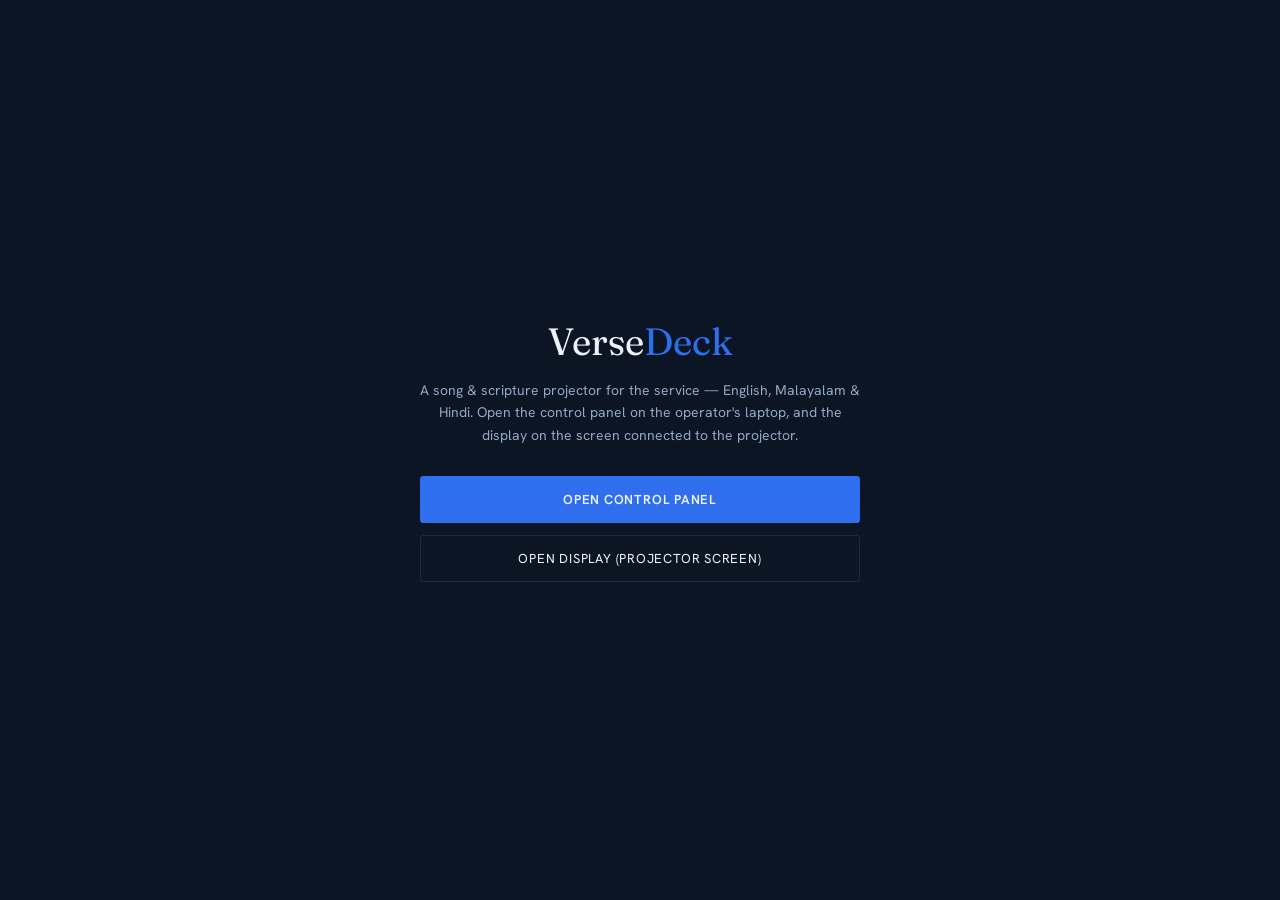
==== index.html @ e024f7d8 "Initial commit: Verse Deck church projector app" ====
<!doctype html>
<html lang="en">
<head>
<meta charset="utf-8">
<title>Verse Deck</title>
<meta name="viewport" content="width=device-width, initial-scale=1">
<link rel="preconnect" href="https://fonts.googleapis.com">
<link href="https://fonts.googleapis.com/css2?family=Fraunces:opsz,wght@9..144,500;9..144,600&family=Hanken+Grotesk:wght@400;500;600&display=swap" rel="stylesheet">
<link rel="stylesheet" href="css/style.css">
<style>
  body{ display:flex; align-items:center; justify-content:center; }
  .landing{ max-width:520px; padding:40px; text-align:center; }
  .landing .mark{ font-family:var(--font-display); font-size:38px; margin-bottom:6px; }
  .landing .mark em{ color:var(--gold); font-style:normal; }
  .landing p{ color:var(--paper-dim); line-height:1.6; font-size:14px; margin-bottom:30px; }
  .landing .links{ display:flex; flex-direction:column; gap:12px; }
  .landing a.btn-gold{ text-decoration:none; padding:14px; font-size:13px; }
  .landing a.btn{ text-decoration:none; padding:14px; font-size:13px; }
</style>
</head>
<body>
  <div class="landing">
    <div class="mark">Verse<em>Deck</em></div>
    <p>A song &amp; scripture projector for the service — English, Malayalam &amp; Hindi.
    Open the control panel on the operator's laptop, and the display on the screen connected to the projector.</p>
    <div class="links">
      <a class="btn btn-gold" href="control.html">Open Control Panel</a>
      <a class="btn" href="display.html" target="_blank" rel="noopener">Open Display (projector screen)</a>
    </div>
  </div>
</body>
</html>
---- css/style.css ----
:root{
  --ink:#0b1524;
  --ink-soft:#152238;
  --panel:#101d30;
  --line: rgba(210,225,250,0.10);
  --paper:#eef3fa;
  --paper-dim:#93a8c4;
  --gold:#2f6fed;
  --gold-soft: rgba(47,111,237,0.18);
  --gold-text:#f2f6fc;
  --green:#4f8a6d;
  --red:#c2564d;
  --font-scale: 1;
  --font-display: 'Fraunces', Georgia, 'Times New Roman', serif;
  --font-ui: 'Hanken Grotesk', 'Segoe UI', system-ui, sans-serif;
  --font-mono: 'JetBrains Mono', 'Consolas', monospace;
}

*{box-sizing:border-box;}
html,body{height:100%;}
body{
  margin:0;
  background:var(--ink);
  color:var(--paper);
  font-family:var(--font-ui);
}

/* ---------- Layout shell ---------- */
.app{
  display:grid;
  grid-template-columns: 300px 1fr 360px;
  height:100vh;
}
@media (max-width: 980px){
  .app{grid-template-columns: 1fr; grid-template-rows:auto auto auto; height:auto; min-height:100vh;}
}

.rail{
  background:var(--panel);
  border-right:1px solid var(--line);
  display:flex;
  flex-direction:column;
  min-width:0;
}
.rail-header{
  padding:22px 20px 16px;
  border-bottom:1px solid var(--line);
}
.rail-header .mark{
  font-family:var(--font-display);
  font-size:22px;
  letter-spacing:0.01em;
  color:var(--paper);
}
.rail-header .mark em{ color:var(--gold); font-style:normal; }
.rail-header .sub{
  margin-top:4px;
  font-size:11px;
  letter-spacing:0.14em;
  text-transform:uppercase;
  color:var(--paper-dim);
}

.tabs{
  display:flex;
  gap:2px;
  padding:12px;
  border-bottom:1px solid var(--line);
}
.tab-btn{
  flex:1;
  background:transparent;
  border:1px solid var(--line);
  color:var(--paper-dim);
  padding:9px 8px;
  font-family:var(--font-ui);
  font-size:12px;
  letter-spacing:0.06em;
  text-transform:uppercase;
  cursor:pointer;
  border-radius:3px;
}
.tab-btn.active{
  color:var(--ink);
  background:var(--gold);
  border-color:var(--gold);
}

.search-wrap{ padding:14px 16px 8px; }
.search-wrap input{
  width:100%;
  background:var(--ink-soft);
  border:1px solid var(--line);
  color:var(--paper);
  padding:10px 12px;
  border-radius:3px;
  font-family:var(--font-ui);
  font-size:14px;
}
.search-wrap input:focus{ outline:1.5px solid var(--gold); }

.list{
  flex:1;
  overflow-y:auto;
  padding:6px 10px 16px;
}
.list-item{
  padding:11px 12px;
  border-radius:3px;
  cursor:pointer;
  margin-bottom:3px;
  border:1px solid transparent;
  display:flex;
  align-items:flex-start;
  gap:8px;
}
.list-item:hover{ background:var(--ink-soft); }
.list-item.selected{ background:var(--gold-soft); border-color:var(--gold); }
.list-item .t1{ font-size:14px; color:var(--paper); }
.list-item .t2{ font-size:11px; color:var(--paper-dim); margin-top:2px; letter-spacing:0.04em; text-transform:uppercase; }
.list-item .item-main{ flex:1; min-width:0; }

.star-btn{
  flex:0 0 auto;
  background:transparent;
  border:none;
  color:var(--paper-dim);
  font-size:16px;
  line-height:1;
  cursor:pointer;
  padding:2px 4px;
}
.star-btn:hover{ color:var(--gold); }
.star-btn.active{ color:var(--gold); }

.btn-bookmarks{
  width:100%;
  margin-bottom:10px;
  font-size:13px;
  padding:11px 16px;
  font-weight:600;
}
.btn-bookmarks.active{
  background:var(--gold);
  border-color:var(--gold);
  color:var(--gold-text);
}

.rail-footer{
  padding:12px 16px;
  border-top:1px solid var(--line);
  display:flex;
  gap:8px;
}

/* ---------- Center: editor / detail ---------- */
.stage{
  padding:26px 32px;
  overflow-y:auto;
  min-width:0;
}
.stage h1{
  font-family:var(--font-display);
  font-size:26px;
  margin:0 0 4px;
}
.stage .meta{ color:var(--paper-dim); font-size:12px; text-transform:uppercase; letter-spacing:0.1em; margin-bottom:20px;}

.field{ margin-bottom:14px; }
.field label{ display:block; font-size:11px; text-transform:uppercase; letter-spacing:0.09em; color:var(--paper-dim); margin-bottom:6px;}
.field input, .field select, .field textarea{
  width:100%;
  background:var(--ink-soft);
  border:1px solid var(--line);
  color:var(--paper);
  padding:10px 12px;
  border-radius:3px;
  font-family:var(--font-ui);
  font-size:14px;
}
.field textarea{ font-family:var(--font-mono); font-size:13px; line-height:1.6; min-height:260px; resize:vertical; white-space:pre-wrap;}
.field .hint{ color:var(--paper-dim); font-size:11px; margin-top:5px; }

.row{ display:flex; gap:10px; }
.row > *{ flex:1; }

.btn{
  font-family:var(--font-ui);
  font-size:12px;
  letter-spacing:0.06em;
  text-transform:uppercase;
  border-radius:3px;
  padding:10px 16px;
  border:1px solid var(--line);
  background:transparent;
  color:var(--paper);
  cursor:pointer;
}
.btn:hover{ border-color:var(--paper-dim); }
.btn-gold{ background:var(--gold); border-color:var(--gold); color:var(--gold-text); font-weight:600;}
.btn-gold:hover{ opacity:0.9; }
.btn-danger{ color:var(--red); border-color:var(--red); }
.btn-small{ padding:6px 10px; font-size:11px; }

.verse-slides{
  margin-top:10px;
  display:flex;
  flex-direction:column;
  gap:6px;
}
.verse-slide{
  border:1px solid var(--line);
  border-radius:3px;
  padding:10px 12px;
  font-family:var(--font-display);
  font-size:15px;
  line-height:1.5;
  cursor:pointer;
  color:var(--paper);
}
.verse-slide:hover{ border-color:var(--gold); }
.verse-slide.live{ background:var(--gold-soft); border-color:var(--gold); }
.verse-slide .slide-label{ font-family:var(--font-ui); font-size:10px; text-transform:uppercase; letter-spacing:0.08em; color:var(--gold); display:block; margin-bottom:4px; }
.verse-slide-secondary{ margin-top:8px; padding-top:8px; border-top:1px dashed var(--line); color:var(--paper-dim); }

/* ---------- Right: live preview / display control ---------- */
.preview-pane{
  background:var(--panel);
  border-left:1px solid var(--line);
  padding:20px;
  display:flex;
  flex-direction:column;
  min-width:0;
}
.preview-pane h2{
  font-family:var(--font-ui);
  font-size:11px;
  text-transform:uppercase;
  letter-spacing:0.12em;
  color:var(--paper-dim);
  margin:0 0 10px;
}
.status-row{
  display:flex;
  align-items:center;
  gap:8px;
  margin-bottom:14px;
  font-size:12px;
  color:var(--paper-dim);
}
.dot{ width:8px; height:8px; border-radius:50%; background:var(--red); }
.dot.on{ background:var(--green); }

.mini-screen{
  aspect-ratio: 16/9;
  background:#000;
  border-radius:4px;
  border:1px solid var(--line);
  display:flex;
  align-items:center;
  justify-content:center;
  text-align:center;
  padding:18px;
  font-family:var(--font-display);
  color:var(--paper);
  font-size:15px;
  line-height:1.5;
  white-space:pre-wrap;
  overflow:hidden;
}
.mini-screen .lang-tag{
  position:absolute;
}

.controls-block{
  margin-top:16px;
  display:flex;
  flex-direction:column;
  gap:8px;
}

.controls-block .nav-row{ display:flex; gap:8px; align-items:center; }
.controls-block .nav-row .btn{ flex:1; }
.font-scale-label{
  flex:0 0 auto;
  width:44px;
  text-align:center;
  font-size:12px;
  color:var(--paper-dim);
  font-variant-numeric:tabular-nums;
}

.language-pills{
  display:flex;
  gap:6px;
  margin-top:16px;
  flex-wrap:wrap;
}
.pill{
  font-size:11px;
  padding:5px 10px;
  border-radius:20px;
  border:1px solid var(--line);
  color:var(--paper-dim);
  cursor:pointer;
}
.pill.active{ background:var(--gold); border-color:var(--gold); color:var(--ink); }

.empty-note{
  color:var(--paper-dim);
  font-size:13px;
  line-height:1.6;
  padding:30px 10px;
  text-align:center;
}

/* ---------- Bible picker ---------- */
.bible-picker{
  display:flex;
  flex-direction:column;
  gap:12px;
}

/* ---------- Toast ---------- */
.toast{
  position:fixed;
  bottom:20px;
  left:50%;
  transform:translateX(-50%);
  background:var(--panel);
  border:1px solid var(--gold);
  color:var(--paper);
  padding:10px 18px;
  border-radius:4px;
  font-size:13px;
  opacity:0;
  pointer-events:none;
  transition:opacity 0.2s ease;
  z-index:50;
}
.toast.show{ opacity:1; }

/* ---------- In-page presentation overlay (single-monitor mode) ---------- */
.hidden{ display:none !important; }
.present-overlay{
  position:fixed; inset:0;
  background:#060c17;
  color:#eef3fa;
  display:none;
  align-items:center;
  justify-content:center;
  text-align:center;
  font-family:var(--font-display);
  z-index:100;
}
.present-overlay.on{ display:flex; }
#present-stage-inner{ width:100%; max-width:1600px; padding:6vh 8vw; }
#present-title{
  font-family:var(--font-ui);
  font-size:calc(1.1vw * var(--font-scale));
  letter-spacing:0.16em;
  text-transform:uppercase;
  color:var(--gold);
  margin-bottom:2.4vh;
  min-height:1.4vw;
}
#present-text-stack{ display:flex; flex-direction:column; gap:3.6vh; }
#present-text, #present-text-2{
  font-size:clamp(28px, 4.6vw, 82px);
  line-height:1.42;
  font-weight:500;
  white-space:pre-wrap;
}
#present-text-2{
  padding-top:3.6vh;
  border-top:1px solid rgba(238,243,250,0.14);
  color:rgba(238,243,250,0.7);
}
#present-text.lang-mal, #present-text-2.lang-mal, #present-title.lang-mal{ font-family:'Noto Sans Malayalam', var(--font-display); }
#present-text.lang-hin, #present-text-2.lang-hin, #present-title.lang-hin{ font-family:'Noto Sans Devanagari', var(--font-display); }
#present-ref{
  margin-top:3.4vh;
  font-family:var(--font-ui);
  font-size:calc(1.05vw * var(--font-scale));
  color:rgba(238,243,250,0.55);
  letter-spacing:0.04em;
}
#present-idle{
  position:fixed; bottom:5vh; left:0; right:0;
  text-align:center;
  font-family:var(--font-ui);
  font-size:12px;
  letter-spacing:0.2em;
  text-transform:uppercase;
  color:rgba(238,243,250,0.18);
}
#present-blank-overlay{
  position:fixed; inset:0;
  background:#000;
  opacity:0;
  pointer-events:none;
  transition:opacity 0.35s ease;
  z-index:20;
}
#present-blank-overlay.on{ opacity:1; pointer-events:all; }
.present-hint{
  position:fixed; top:16px; right:20px;
  font-family:var(--font-ui);
  font-size:11px;
  letter-spacing:0.08em;
  color:rgba(238,243,250,0.35);
  z-index:110;
}
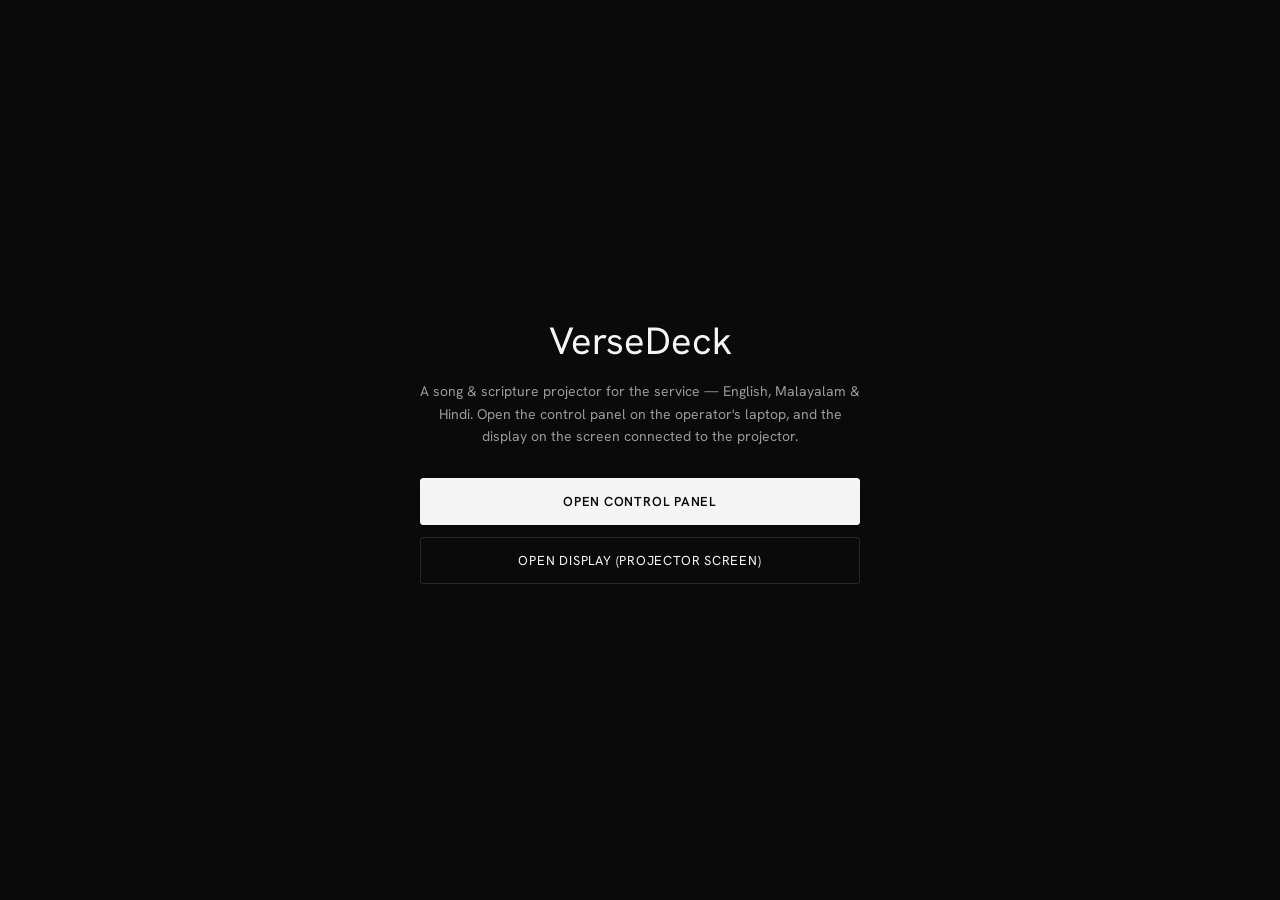
==== commit 82826edd: "PWA install support, offline fallback (saved song copy), Bible defaults NIV + Malayalam BSI, display" ====
--- a/index.html
+++ b/index.html
@@ -4,8 +4,15 @@
 <meta charset="utf-8">
 <title>Verse Deck</title>
 <meta name="viewport" content="width=device-width, initial-scale=1">
+<link rel="manifest" href="manifest-control.webmanifest">
+<meta name="theme-color" content="#0a0a0a">
+<meta name="mobile-web-app-capable" content="yes">
+<meta name="apple-mobile-web-app-capable" content="yes">
+<meta name="apple-mobile-web-app-title" content="Verse Deck">
+<meta name="apple-mobile-web-app-status-bar-style" content="black-translucent">
+<link rel="apple-touch-icon" href="icons/apple-touch-icon.png">
 <link rel="preconnect" href="https://fonts.googleapis.com">
-<link href="https://fonts.googleapis.com/css2?family=Fraunces:opsz,wght@9..144,500;9..144,600&family=Hanken+Grotesk:wght@400;500;600&display=swap" rel="stylesheet">
+<link href="https://fonts.googleapis.com/css2?family=Hanken+Grotesk:wght@400;500;600&display=swap" rel="stylesheet">
 <link rel="stylesheet" href="css/style.css">
 <style>
   body{ display:flex; align-items:center; justify-content:center; }
@@ -28,5 +35,6 @@
       <a class="btn" href="display.html" target="_blank" rel="noopener">Open Display (projector screen)</a>
     </div>
   </div>
+<script src="js/pwa.js"></script>
 </body>
 </html>
--- a/css/style.css
+++ b/css/style.css
@@ -1,19 +1,46 @@
 :root{
-  --ink:#0b1524;
-  --ink-soft:#152238;
-  --panel:#101d30;
-  --line: rgba(210,225,250,0.10);
-  --paper:#eef3fa;
-  --paper-dim:#93a8c4;
-  --gold:#2f6fed;
-  --gold-soft: rgba(47,111,237,0.18);
-  --gold-text:#f2f6fc;
-  --green:#4f8a6d;
+  --font-stage: 'Hanken Grotesk', 'Segoe UI', system-ui, Arial, sans-serif;   /* projected / previewed text */
+  --ink:#0a0a0a;
+  --ink-soft:#1a1a1a;
+  --panel:#121212;
+  --line: rgba(255,255,255,0.12);
+  --paper:#f5f5f5;
+  --paper-dim:#9a9a9a;
+  --gold:#f5f5f5;
+  --gold-soft: rgba(245,245,245,0.14);
+  --gold-text:#0a0a0a;
+  --green:#6b9e7c;
   --red:#c2564d;
   --font-scale: 1;
-  --font-display: 'Fraunces', Georgia, 'Times New Roman', serif;
+  /* Presentation stage colors (in-page Present overlay) — mirrors
+     display.html's own theme-aware variables so both surfaces flip
+     together with the same toggle. */
+  --stage-bg:#000000;
+  --stage-text-rgb: 245,245,245;
+  --font-display: 'Hanken Grotesk', 'Segoe UI', system-ui, Arial, sans-serif;
   --font-ui: 'Hanken Grotesk', 'Segoe UI', system-ui, sans-serif;
   --font-mono: 'JetBrains Mono', 'Consolas', monospace;
+}
+
+/* Light theme — applies to both the control panel and the presentation
+   surfaces (in-page Present overlay here, plus display.html via its own
+   stylesheet). Toggled via a data-theme attribute on <html>, set from
+   control.js and persisted/broadcast via ProjectorLink so a popup display
+   window and the control panel always agree. */
+:root[data-theme="light"]{
+  --ink:#f7f7f5;
+  --ink-soft:#ececea;
+  --panel:#ffffff;
+  --line: rgba(0,0,0,0.12);
+  --paper:#141414;
+  --paper-dim:#6b6b6b;
+  --gold:#141414;
+  --gold-soft: rgba(20,20,20,0.08);
+  --gold-text:#fafafa;
+  --green:#3f7a52;
+  --red:#b23b30;
+  --stage-bg:#ffffff;
+  --stage-text-rgb: 20,20,20;
 }
 
 *{box-sizing:border-box;}
@@ -29,10 +56,8 @@
 .app{
   display:grid;
   grid-template-columns: 300px 1fr 360px;
+  grid-template-rows: minmax(0, 1fr);   /* columns scroll themselves, never the page */
   height:100vh;
-}
-@media (max-width: 980px){
-  .app{grid-template-columns: 1fr; grid-template-rows:auto auto auto; height:auto; min-height:100vh;}
 }
 
 .rail{
@@ -41,10 +66,18 @@
   display:flex;
   flex-direction:column;
   min-width:0;
+  min-height:0;
+  overflow:hidden;
 }
 .rail-header{
   padding:22px 20px 16px;
   border-bottom:1px solid var(--line);
+}
+.rail-header-top{
+  display:flex;
+  align-items:center;
+  justify-content:space-between;
+  gap:10px;
 }
 .rail-header .mark{
   font-family:var(--font-display);
@@ -61,6 +94,29 @@
   color:var(--paper-dim);
 }
 
+.rail-header-actions{
+  flex:0 0 auto;
+  display:flex;
+  gap:6px;
+}
+
+.theme-toggle{
+  flex:0 0 auto;
+  width:30px;
+  height:30px;
+  border-radius:50%;
+  border:1px solid var(--line);
+  background:transparent;
+  color:var(--paper);
+  font-size:14px;
+  line-height:1;
+  cursor:pointer;
+  display:flex;
+  align-items:center;
+  justify-content:center;
+}
+.theme-toggle:hover{ border-color:var(--paper-dim); }
+
 .tabs{
   display:flex;
   gap:2px;
@@ -179,7 +235,8 @@
   font-size:14px;
 }
 .field textarea{ font-family:var(--font-mono); font-size:13px; line-height:1.6; min-height:260px; resize:vertical; white-space:pre-wrap;}
-.field .hint{ color:var(--paper-dim); font-size:11px; margin-top:5px; }
+.hint{ color:var(--paper-dim); font-size:10px; line-height:1.4; }
+.field .hint{ margin-top:5px; }
 
 .row{ display:flex; gap:10px; }
 .row > *{ flex:1; }
@@ -222,6 +279,7 @@
 .verse-slide.live{ background:var(--gold-soft); border-color:var(--gold); }
 .verse-slide .slide-label{ font-family:var(--font-ui); font-size:10px; text-transform:uppercase; letter-spacing:0.08em; color:var(--gold); display:block; margin-bottom:4px; }
 .verse-slide-secondary{ margin-top:8px; padding-top:8px; border-top:1px dashed var(--line); color:var(--paper-dim); }
+.slide-missing{ color:var(--paper-dim); font-style:italic; font-size:13px; }
 
 /* ---------- Right: live preview / display control ---------- */
 .preview-pane{
@@ -253,7 +311,7 @@
 
 .mini-screen{
   aspect-ratio: 16/9;
-  background:#000;
+  background:var(--stage-bg, #000);
   border-radius:4px;
   border:1px solid var(--line);
   display:flex;
@@ -261,8 +319,8 @@
   justify-content:center;
   text-align:center;
   padding:18px;
-  font-family:var(--font-display);
-  color:var(--paper);
+  font-family:var(--font-stage);
+  color:rgb(var(--stage-text-rgb, 245,245,245));
   font-size:15px;
   line-height:1.5;
   white-space:pre-wrap;
@@ -339,22 +397,102 @@
   z-index:50;
 }
 .toast.show{ opacity:1; }
+.toast.has-action{ pointer-events:auto; display:flex; align-items:center; gap:14px; }
+.toast .toast-action{
+  background:none; border:none; padding:0;
+  color:var(--gold); font:inherit; font-weight:600;
+  text-transform:uppercase; letter-spacing:0.06em; cursor:pointer;
+}
+
+/* ---------- Live indicator ---------- */
+.live-now{
+  min-height:18px; margin:0 0 8px;
+  font-size:12px; color:var(--paper-dim);
+  white-space:nowrap; overflow:hidden; text-overflow:ellipsis;
+}
+.live-now.on{ color:var(--paper); cursor:pointer; }
+.live-now.on::before{
+  content:''; display:inline-block; width:8px; height:8px; margin-right:7px;
+  border-radius:50%; background:var(--red); vertical-align:baseline;
+}
+.live-badge{
+  display:inline-block; margin-left:8px; padding:1px 6px;
+  font-family:var(--font-ui); font-size:9px; font-weight:600; letter-spacing:0.1em;
+  border-radius:3px; background:var(--red); color:#fff; vertical-align:middle;
+}
+.list-item.is-live{ border-color:var(--red); }
+
+/* ---------- Shortcut cheat sheet ---------- */
+.help-box{ max-width:460px; }
+.help-table{ width:100%; border-collapse:collapse; font-size:13px; }
+.help-table td{ padding:6px 4px; border-bottom:1px solid var(--line); color:var(--paper); vertical-align:top; }
+.help-table td:first-child{ white-space:nowrap; padding-right:14px; color:var(--paper-dim); }
+kbd{
+  font-family:var(--font-ui); font-size:11px;
+  padding:2px 6px; border:1px solid var(--line); border-bottom-width:2px; border-radius:4px;
+  background:var(--ink-soft); color:var(--paper);
+}
+
+/* ---------- Login gate ---------- */
+.login-overlay{
+  position:fixed; inset:0;
+  background:var(--ink);
+  display:flex;
+  align-items:center;
+  justify-content:center;
+  z-index:200;
+}
+.login-overlay.hidden{ display:none !important; }
+.login-box{
+  width:100%;
+  max-width:320px;
+  padding:32px 28px;
+  background:var(--panel);
+  border:1px solid var(--line);
+  border-radius:6px;
+}
+.login-box .mark{
+  font-family:var(--font-display);
+  font-size:24px;
+  color:var(--paper);
+  text-align:center;
+}
+.login-box .mark em{ color:var(--gold); font-style:normal; }
+.login-box .meta{
+  text-align:center;
+  color:var(--paper-dim);
+  font-size:12px;
+  text-transform:uppercase;
+  letter-spacing:0.1em;
+  margin:6px 0 20px;
+}
+.login-error{
+  color:var(--red);
+  font-size:12px;
+  margin-bottom:12px;
+}
 
 /* ---------- In-page presentation overlay (single-monitor mode) ---------- */
 .hidden{ display:none !important; }
 .present-overlay{
   position:fixed; inset:0;
-  background:#060c17;
-  color:#eef3fa;
+  background:var(--stage-bg);
+  color:rgb(var(--stage-text-rgb));
   display:none;
+  flex-direction:column;
   align-items:center;
   justify-content:center;
   text-align:center;
-  font-family:var(--font-display);
+  font-family:var(--font-stage);
   z-index:100;
 }
 .present-overlay.on{ display:flex; }
-#present-stage-inner{ width:100%; max-width:1600px; padding:6vh 8vw; }
+#present-stage-inner{
+  width:100%; max-width:1600px;
+  flex:1 1 0; min-height:0; overflow:hidden;
+  display:flex; flex-direction:column; justify-content:center;
+  padding:5vh 8vw 2vh;
+}
 #present-title{
   font-family:var(--font-ui);
   font-size:calc(1.1vw * var(--font-scale));
@@ -373,16 +511,16 @@
 }
 #present-text-2{
   padding-top:3.6vh;
-  border-top:1px solid rgba(238,243,250,0.14);
-  color:rgba(238,243,250,0.7);
-}
-#present-text.lang-mal, #present-text-2.lang-mal, #present-title.lang-mal{ font-family:'Noto Sans Malayalam', var(--font-display); }
-#present-text.lang-hin, #present-text-2.lang-hin, #present-title.lang-hin{ font-family:'Noto Sans Devanagari', var(--font-display); }
+  border-top:1px solid rgba(var(--stage-text-rgb),0.14);
+}
+#present-text, #present-text-2{ color:rgb(var(--stage-text-rgb)); }
+#present-text.lang-mal, #present-text-2.lang-mal, #present-title.lang-mal{ font-family:'Noto Sans Malayalam', var(--font-stage); }
+#present-text.lang-hin, #present-text-2.lang-hin, #present-title.lang-hin{ font-family:'Noto Sans Devanagari', var(--font-stage); }
 #present-ref{
   margin-top:3.4vh;
   font-family:var(--font-ui);
   font-size:calc(1.05vw * var(--font-scale));
-  color:rgba(238,243,250,0.55);
+  color:rgba(var(--stage-text-rgb),0.55);
   letter-spacing:0.04em;
 }
 #present-idle{
@@ -392,11 +530,11 @@
   font-size:12px;
   letter-spacing:0.2em;
   text-transform:uppercase;
-  color:rgba(238,243,250,0.18);
+  color:rgba(var(--stage-text-rgb),0.18);
 }
 #present-blank-overlay{
   position:fixed; inset:0;
-  background:#000;
+  background:var(--stage-bg);
   opacity:0;
   pointer-events:none;
   transition:opacity 0.35s ease;
@@ -408,6 +546,188 @@
   font-family:var(--font-ui);
   font-size:11px;
   letter-spacing:0.08em;
-  color:rgba(238,243,250,0.35);
+  color:rgba(var(--stage-text-rgb),0.35);
   z-index:110;
 }
+
+#present-footer{
+  flex:none;
+  width:100%;
+  padding:0 4vw 3vh;
+  text-align:center;
+  font-family:var(--font-ui);
+  color:rgba(var(--stage-text-rgb),0.8);
+  z-index:5;
+}
+#present-footer:empty{ display:none; }
+#present-footer .ref{ font-size:calc(2vw * var(--font-scale)); line-height:1.15; font-weight:500; letter-spacing:0.03em; }
+#present-footer .ver{ margin-top:0.2vh; font-size:calc(0.85vw * var(--font-scale)); line-height:1.1; color:rgba(var(--stage-text-rgb),0.5); letter-spacing:0.08em; text-transform:uppercase; }
+#present-footer.lang-mal .ref{ font-family:'Noto Sans Malayalam', var(--font-ui); }
+#present-footer.lang-hin .ref{ font-family:'Noto Sans Devanagari', var(--font-ui); }
+
+/* ---------- Bible tab: books + chapters in the left rail ---------- */
+/* The rail list itself doesn't scroll in Bible mode; the books column and the chapters
+   column each scroll on their own, so the whole panel always fits the screen. */
+.list.bible-mode{
+  overflow:hidden;
+  padding:6px 8px 8px;
+  display:flex;
+  min-height:0;
+}
+.bible-rail{
+  flex:1;
+  display:grid;
+  grid-template-columns: 1fr 52px;
+  gap:6px;
+  min-height:0;
+}
+.bible-books, .bible-chapters{
+  overflow-y:auto;
+  min-height:0;
+  display:flex;
+  flex-direction:column;
+  gap:1px;
+}
+.bible-book{
+  text-align:left;
+  background:none; border:1px solid transparent; border-radius:3px;
+  color:var(--paper);
+  font:inherit; font-size:12.5px; line-height:1.25;
+  padding:5px 8px;
+  cursor:pointer;
+}
+.bible-book:hover{ background:var(--ink-soft); }
+.bible-book.selected{ background:var(--gold-soft); border-color:var(--gold); }
+.bible-chapter{
+  flex:none;
+  background:none; border:1px solid transparent; border-radius:3px;
+  color:var(--paper); font:inherit; font-size:12px; line-height:1.2;
+  padding:5px 0; cursor:pointer; text-align:center;
+}
+.bible-chapter:hover{ background:var(--ink-soft); }
+.bible-chapter.selected{ background:var(--gold-soft); border-color:var(--gold); }
+
+/* ---------- Bible verse list: number column + text (1 or 2 versions) ---------- */
+.verse-slide.verse-row{
+  display:grid;
+  grid-template-columns: 20px 1fr;
+  column-gap:12px;
+  align-items:start;
+  padding:7px 10px;
+  font-size:14.5px;
+  line-height:1.45;
+  user-select:none;            /* shift-click selects verses, not text */
+}
+.verse-slide.verse-row.two{ grid-template-columns: 20px 1fr 1fr; }
+.verse-row .vnum{
+  font-family:var(--font-ui);
+  font-size:12.5px;
+  font-weight:600;
+  color:var(--gold);
+  text-align:right;
+  padding-top:2px;
+  white-space:nowrap;
+}
+.verse-row .vtext-b{ padding-left:12px; border-left:1px dashed var(--line); color:var(--paper-dim); }
+.verse-head{
+  display:grid;
+  grid-template-columns: 20px 1fr 1fr;
+  column-gap:12px;
+  padding:0 10px 2px;
+  font-family:var(--font-ui);
+  font-size:10px;
+  text-transform:uppercase;
+  letter-spacing:0.08em;
+  color:var(--paper-dim);
+}
+.verse-head span:nth-child(3){ padding-left:12px; }
+
+/* ---------- Bible jump box ---------- */
+.jump-hint{
+  min-height:18px; margin-top:6px;
+  font-size:12px; line-height:1.4; color:var(--paper-dim);
+}
+.jump-hint.ok{ color:var(--paper); }
+.jump-hint.err{ color:var(--red); }
+.jump-hint button{
+  font:inherit; font-size:12px;
+  background:none; border:1px solid var(--line); border-radius:12px;
+  color:var(--paper); padding:2px 9px; margin:2px 4px 0 0; cursor:pointer;
+}
+.jump-hint button:hover{ border-color:var(--gold); }
+.jump-hint .show-btn{ background:var(--gold); border-color:var(--gold); color:var(--gold-text); font-weight:600; }
+.verse-slide.verse-row.picked{ border-color:var(--gold); }
+
+/* ---------- Service tab ---------- */
+.svc-bar{ display:flex; gap:6px; padding:2px 2px 8px; }
+.svc-bar .btn{ flex:1; }
+.svc-item{ align-items:center; }
+.svc-num{
+  flex:none; width:20px; text-align:center;
+  font-family:var(--font-ui); font-size:12px; color:var(--paper-dim);
+}
+.svc-item .item-main{ flex:1; min-width:0; }
+.svc-actions{ display:flex; gap:2px; flex:none; }
+.svc-actions .star-btn[disabled]{ opacity:0.25; cursor:default; }
+
+/* ---------- Mobile / portrait tablet layout (<= 900px) ----------
+   A normal scrolling page: header, live preview, tabs/search, library list (fixed height,
+   scrolls inside itself), then the song / verse content. Prev / Next / Blank / Clear are
+   pinned to the bottom of the screen so they are always reachable. */
+@media (max-width: 900px){
+  .app{
+    display:flex; flex-direction:column;
+    height:auto; min-height:100vh;
+    grid-template-columns:none; grid-template-rows:none;
+    /* Dock height scales with the screen height (taller phone = slightly bigger buttons). */
+    --btn-h: clamp(38px, 5.6vh, 46px);
+    --dock-h: calc(var(--btn-h) + 14px + env(safe-area-inset-bottom, 0px));
+    padding-bottom:var(--dock-h);
+  }
+  .rail{ display:contents; }
+  .rail-header{ order:0; padding:12px 14px 10px; background:var(--panel); border-bottom:1px solid var(--line); }
+  .preview-pane{ order:1; border-left:none; border-bottom:1px solid var(--line); padding:12px 14px 14px; display:block; }
+  .tabs{ order:2; padding:10px 12px; background:var(--panel); }
+  .search-wrap{ order:3; padding:10px 12px 6px; background:var(--panel); }
+  .list{ order:4; flex:none; max-height:42vh; overflow-y:auto; background:var(--panel); }
+  .list.bible-mode{ height:42vh; max-height:none; }
+  .rail-footer{ order:5; background:var(--panel); padding:10px 12px; }
+  .stage{ order:6; overflow:visible; padding:16px 14px 24px; }
+
+  /* Live preview keeps its normal 16:9 size; extras that need a big screen are hidden. */
+  .preview-pane .status-row{ display:inline-flex; margin:0 14px 8px 0; }
+  /* The display code stays visible on phones so a display can be paired from them. */
+  #pair-row{ display:flex; flex-wrap:wrap; align-items:center; gap:6px 10px; margin:0 0 8px; font-size:12px; color:var(--paper-dim); }
+  #pair-row strong{ font-size:14px; color:var(--paper); }
+  #pair-row .btn{ padding:4px 8px; font-size:11px; }
+  #btn-open-display,
+  #btn-present,
+  .controls-block .hint,
+  .controls-block .nav-row:nth-child(3){ display:none !important; }
+
+  /* Transport dock fixed to the bottom of the screen. */
+  .controls-block{
+    position:fixed; left:0; right:0; bottom:0; z-index:30;
+    flex-direction:row; gap:8px; margin:0;
+    padding:7px 12px calc(7px + env(safe-area-inset-bottom, 0px));
+    background:var(--panel);
+    border-top:1px solid var(--line);
+  }
+  .controls-block .nav-row{ flex:1; gap:8px; }
+  .controls-block .btn{ height:var(--btn-h); min-height:0; padding:0 4px; font-size:12px; }
+
+  /* Touch-friendly lists; 16px inputs stop iOS from zooming on focus. */
+  input, select, textarea{ font-size:16px !important; }
+  .list{ padding:4px 8px 8px; }
+  .list-item{ padding:8px 10px; margin-bottom:1px; }
+  .list-item .t2{ margin-top:1px; }
+  .bible-rail{ grid-template-columns: 1fr 58px; gap:4px; }
+  .bible-books, .bible-chapters{ gap:0; }
+  .bible-book{ font-size:15px; padding:7px 10px; line-height:1.2; }
+  .bible-chapter{ font-size:15px; padding:7px 0; line-height:1.2; }
+  .verse-slide.verse-row{ padding:10px; font-size:15.5px; }
+  .stage h1{ font-size:21px; }
+}
+
+#present-text:not(.lang-mal):not(.lang-hin),
+#present-text-2:not(.lang-mal):not(.lang-hin){ font-weight:400; }
